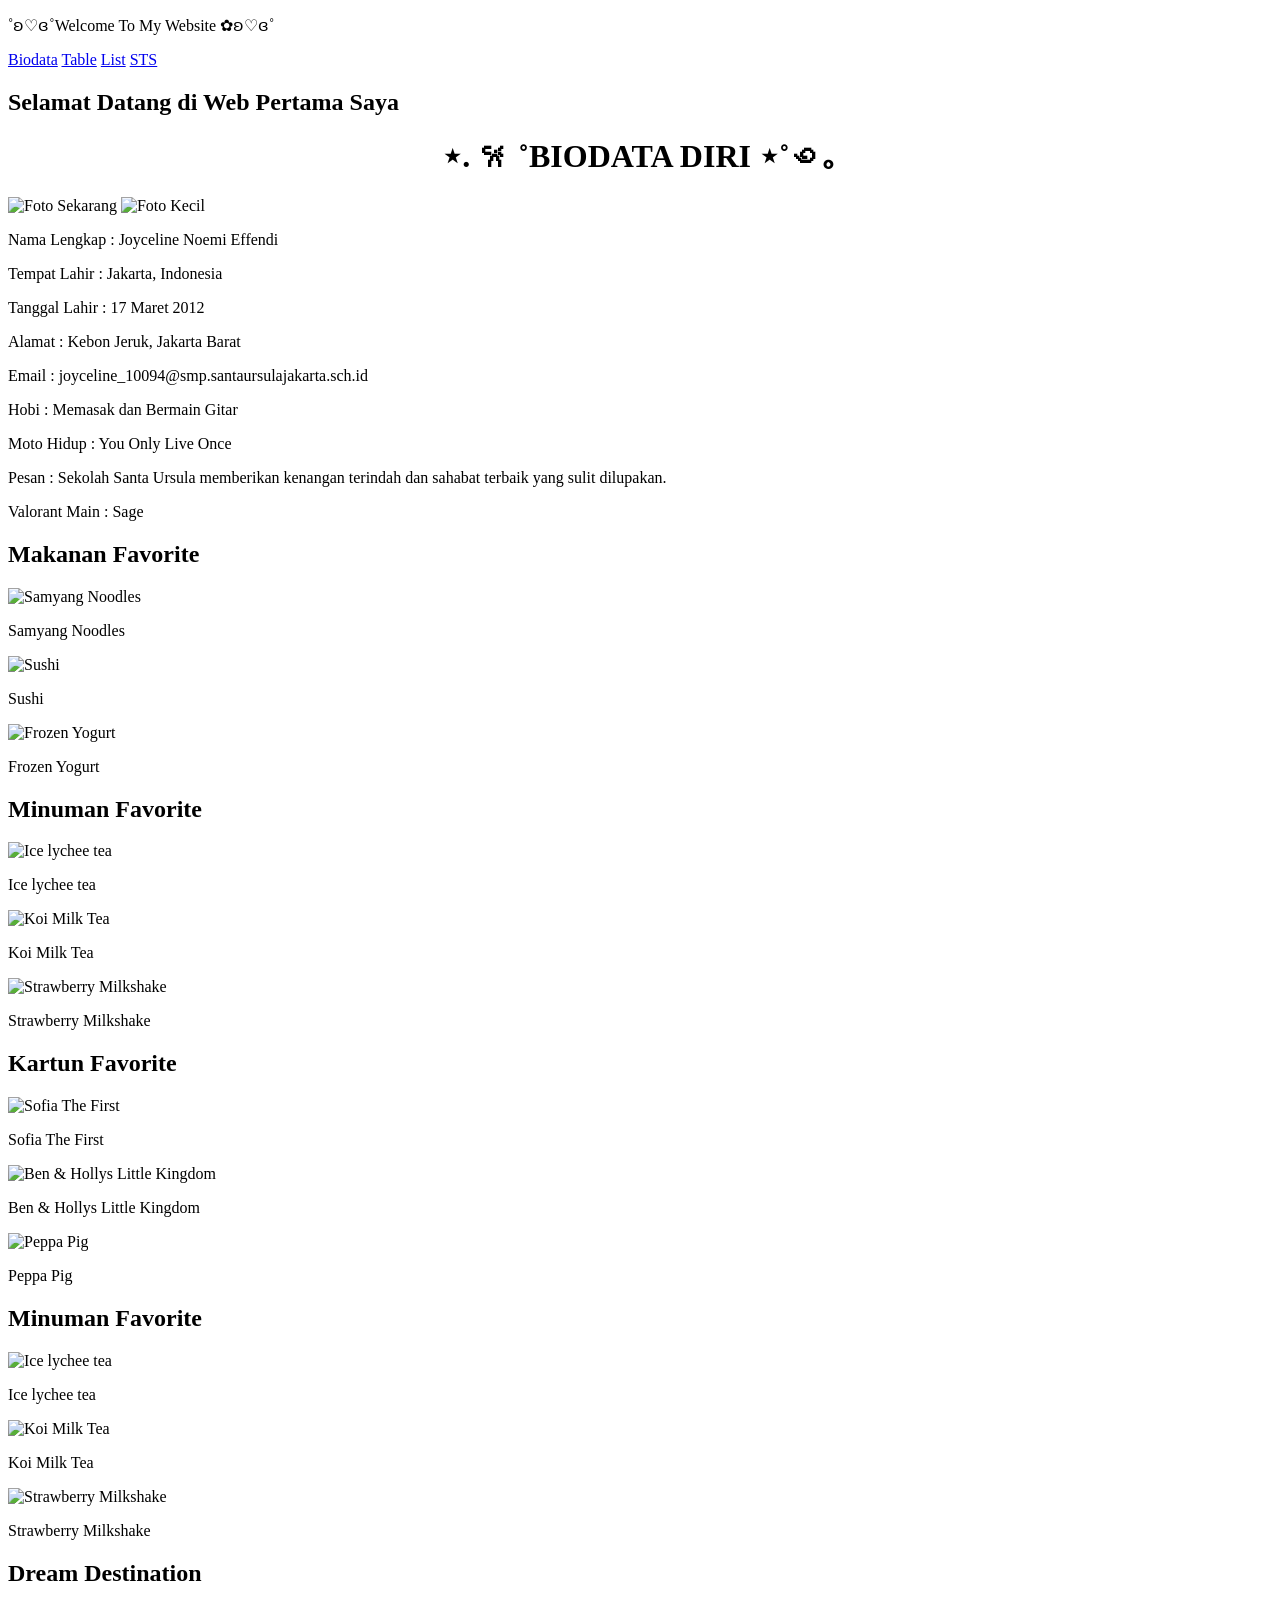
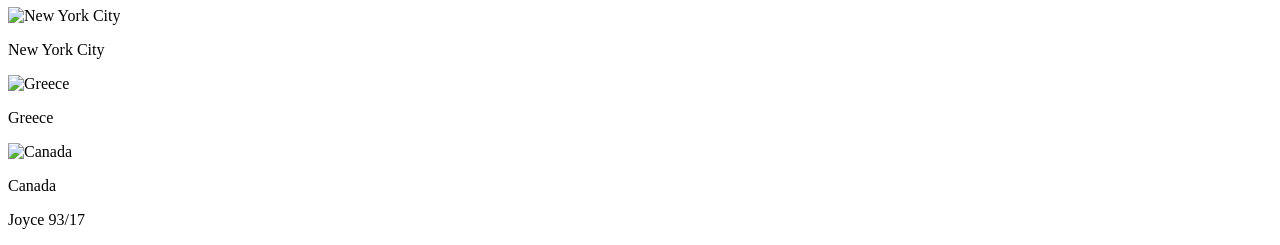
==== index.html @ 12b62a16 "Create index.html" ====
<!DOCTYPE html>
<html>
    <head> 
        <title> Layout HTML dan CSS</title>
        <link rel= "stylesheet" href="index.css">
        <link rel= "stylesheet" href="biodatastyle-Joyce_9.3_17_.css">
    </head>
    <body>
        <div class= "header">
            <p>˚ʚ♡ɞ˚Welcome To My Website ✿ʚ♡ɞ˚</p>
        </div>
        <div class="topnav">
            <a href="index.html">Biodata</a>
            <a href= "table.html">Table</a>
            <a href="List.html">List</a>
            <a href="sts.html">STS</a>
        </div>
        <!--Bagian Content-->
         <h2>Selamat Datang di Web Pertama Saya</h2>
        <center><h1>⋆. 𐙚 ˚BIODATA DIRI ⋆˚꩜｡</h1></center>
        <div class="biodata"> 
            <div class = "content">
                <div class="foto"> 
                    <img src="Foto masa sekarang.jpeg" alt="Foto Sekarang" class="top">
                    <img src="Foto masa kecil.jpeg" alt="Foto Kecil" class="bootom"> 
                 </div>
    
                <div class="isi"> 
                <p> Nama Lengkap : Joyceline Noemi Effendi </p>
                <p> Tempat Lahir : Jakarta, Indonesia</p>
                <p> Tanggal Lahir : 17 Maret 2012 </p>
                <p> Alamat : Kebon Jeruk, Jakarta Barat</p>
                <p> Email : joyceline_10094@smp.santaursulajakarta.sch.id</p>
                <p> Hobi : Memasak dan Bermain Gitar</p>
                <p> Moto Hidup : You Only Live Once </p>
                <p> Pesan : Sekolah Santa Ursula memberikan kenangan terindah dan sahabat terbaik yang sulit dilupakan.</p>
                <p> Valorant Main : Sage </p>
            </div>
        </div>
        </div>
    <h2>Makanan Favorite</h2>
    <div class="makanan">
        <div class="SamyangNoodles"> 
            <img src="samyang.jpg" alt=" Samyang Noodles" width="200" height="200">
            <p> Samyang Noodles </p> 
        </div>
        <div class="Sushi">
            <img src= "Sushi.jpg" alt="Sushi" width="200" height="200">
            <p>Sushi</p>
        </div>
        <div class=" FrozenYogurt">
            <img src="froyo.jpg" alt=" Frozen Yogurt" width="200" height="200">
            <p>Frozen Yogurt </p>
        </div>
    </div>
    <h2>Minuman Favorite</h2>
    <div class="minuman">
        <div class="IceLycheeTea"> 
            <img src="ice lychee tea.webp" alt="Ice lychee tea" width="200" height="200">
            <p> Ice lychee tea </p> 
        </div>
        <div class="KoiMilkTea">
            <img src= "koi milk tea.webp" alt="Koi Milk Tea" width="200" height="200">
            <p> Koi Milk Tea</p>
        </div>
        <div class="StrawberryMilkshake">
            <img src="milkshake.jpg" alt="Strawberry Milkshake" width="200" height="200">
            <p>Strawberry Milkshake </p>
        </div>
    </div>
    <h2>Kartun Favorite</h2>
    <div class="kartun">
        <div class="SofiaTheFirst"> 
            <img src="sofia the first.jpg" alt="Sofia The First" width="200" height="200">
            <p>Sofia The First</p> 
        </div>
        <div class="BenHollysLittleKingdom">
            <img src="ben and hollys.jpg" alt="Ben & Hollys Little Kingdom" width="200" height="200">
            <p>Ben & Hollys Little Kingdom </p>
        </div>
        <div class="PeppaPig">
            <img src="peppa pig.jpg" alt="Peppa Pig" width="200" height="200">
            <p>Peppa Pig</p>
        </div>
    </div>
    </div>
    <h2>Minuman Favorite</h2>
    <div class="minuman">
        <div class="IceLycheeTea"> 
            <img src="ice lychee tea.webp" alt="Ice lychee tea" width="200" height="200">
            <p> Ice lychee tea </p> 
        </div>
        <div class="KoiMilkTea">
            <img src= "koi milk tea.webp" alt="Koi Milk Tea" width="200" height="200">
            <p> Koi Milk Tea</p>
        </div>
        <div class="StrawberryMilkshake">
            <img src="milkshake.jpg" alt="Strawberry Milkshake" width="200" height="200">
            <p>Strawberry Milkshake </p>
        </div>
    </div>
    <h2>Dream Destination</h2>
    <div class="dream">
        <div class="NewYorkCity"> 
            <img src="newyorkcity.jpg" alt="New York City" width="200" height="200">
            <p>New York City </p> 
        </div>
        <div class="Greece">
            <img src="Greece.jpg" alt="Greece" width="200" height="200">
            <p> Greece </p>
        </div>
        <div class="Canada">
            <img src="Canada.jpg" alt="Canada" width="200" height="200">
            <p>Canada</p>
        </div>
     </div>
    </body>
</html> 
<div class="footer">
    <p>Joyce 93/17</p>
</div>
    </body>
</html>
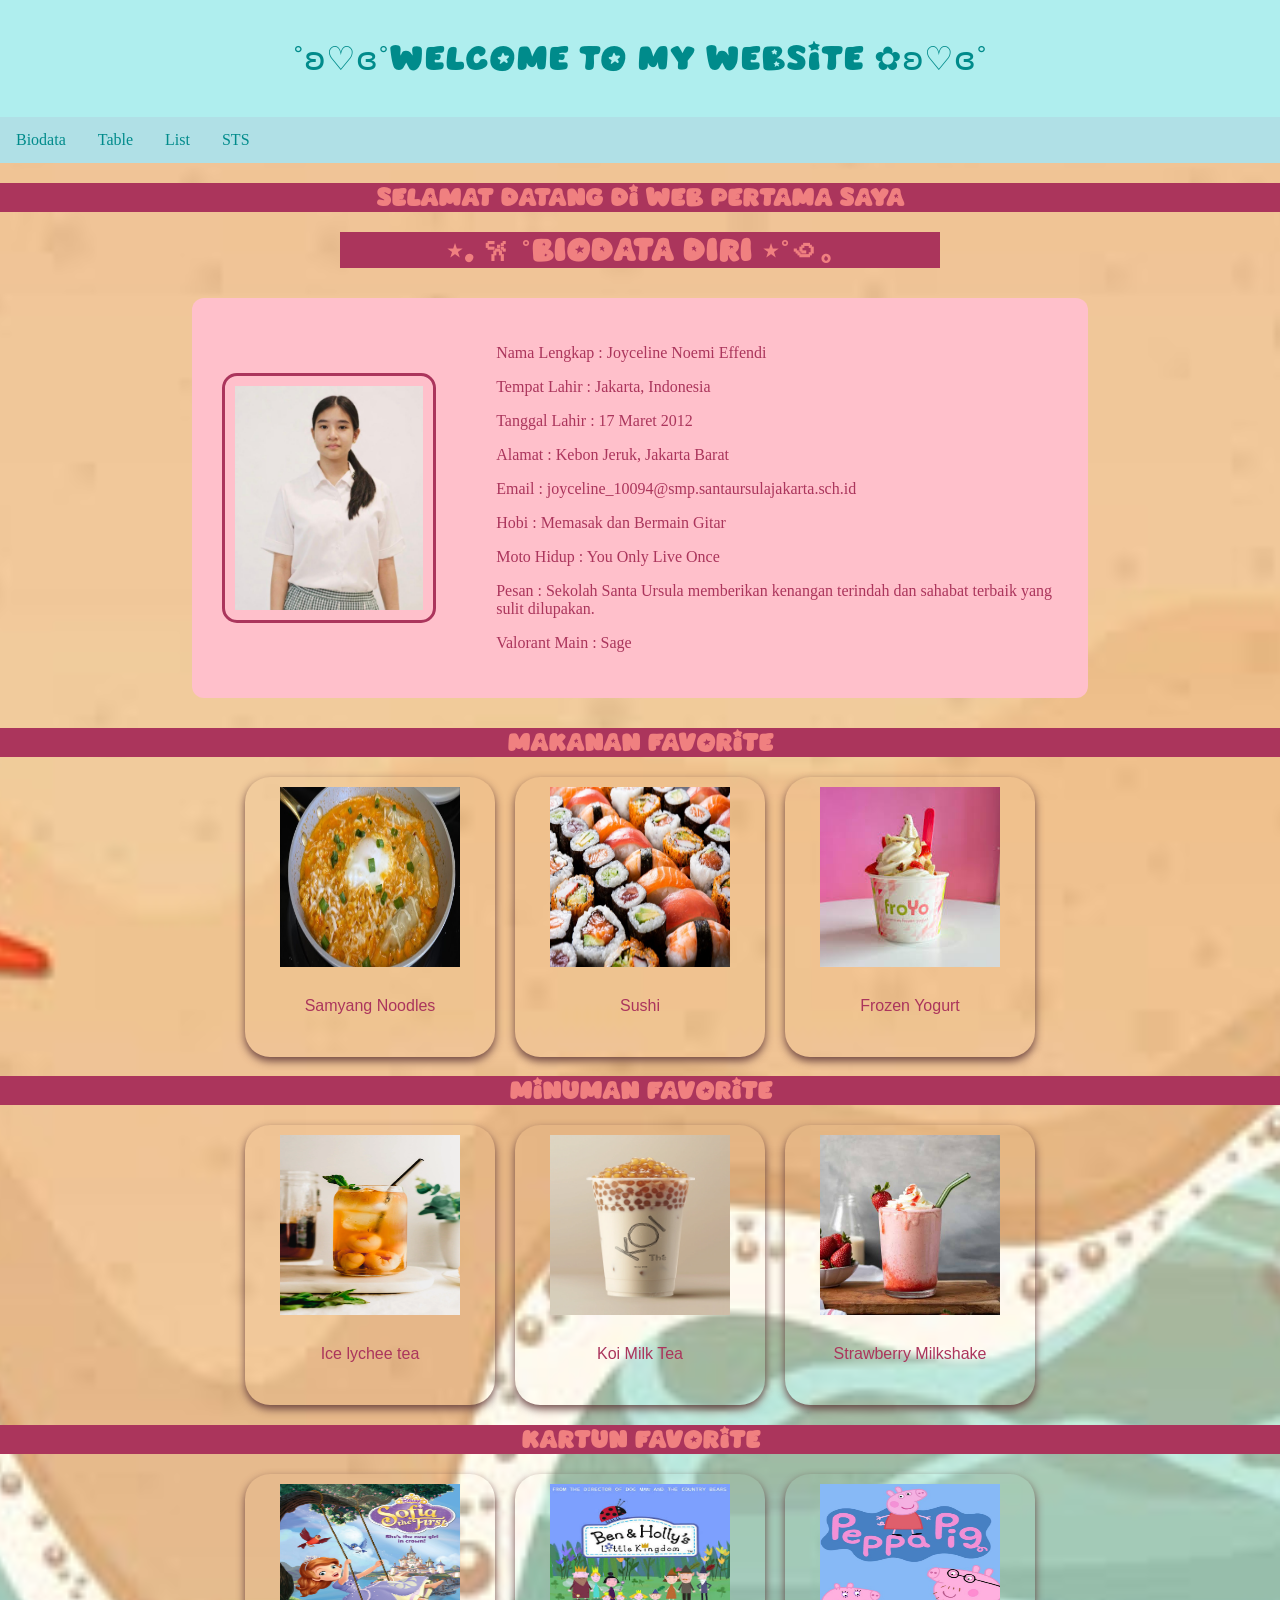
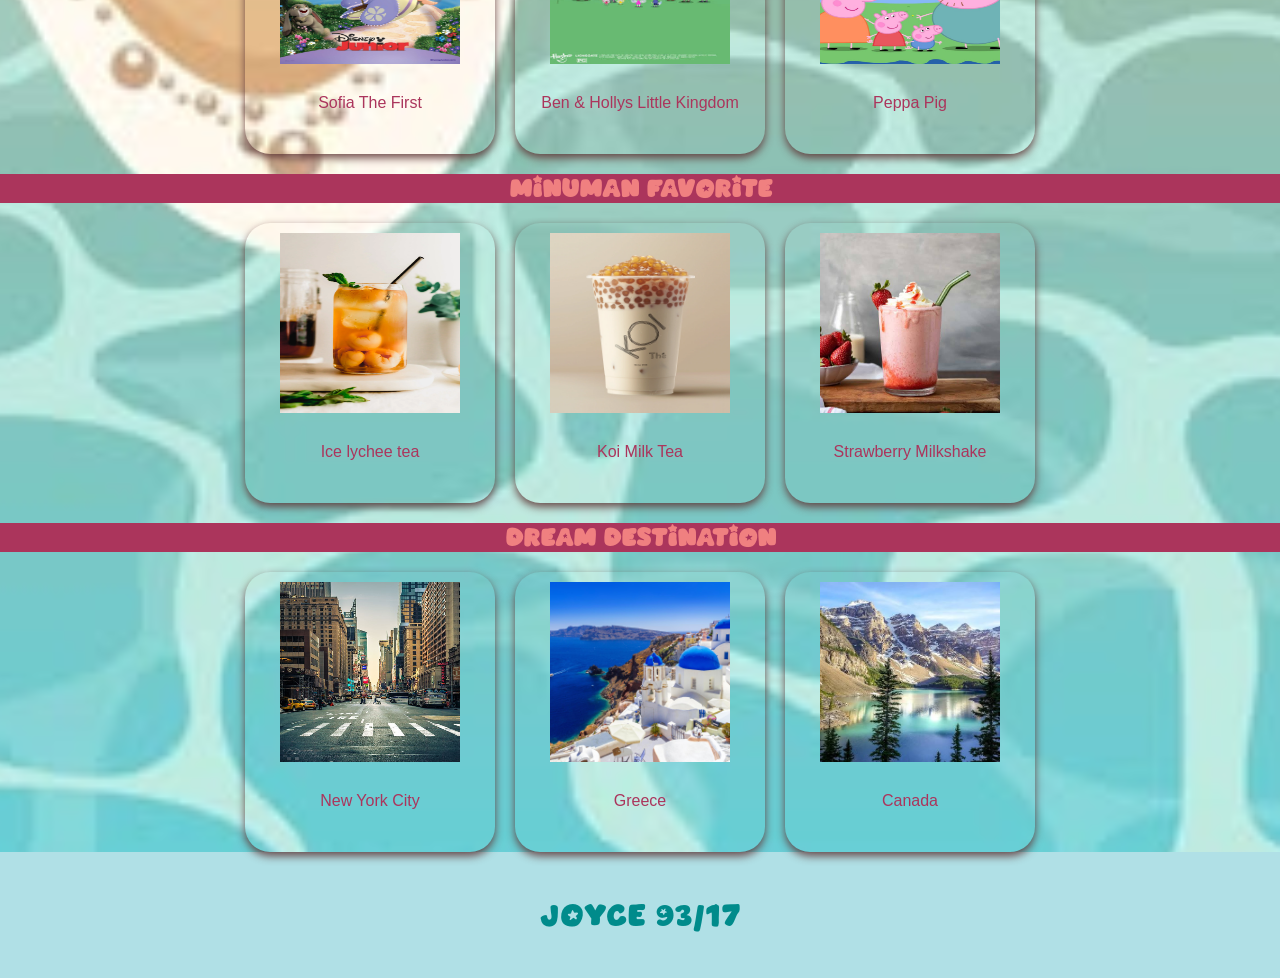
==== commit 32e6d499: "Add files via upload" ====
--- a/index.html
+++ b/index.html
@@ -1,123 +1,123 @@
-<!DOCTYPE html>
-<html>
-    <head> 
-        <title> Layout HTML dan CSS</title>
-        <link rel= "stylesheet" href="index.css">
-        <link rel= "stylesheet" href="biodatastyle-Joyce_9.3_17_.css">
-    </head>
-    <body>
-        <div class= "header">
-            <p>˚ʚ♡ɞ˚Welcome To My Website ✿ʚ♡ɞ˚</p>
-        </div>
-        <div class="topnav">
-            <a href="index.html">Biodata</a>
-            <a href= "table.html">Table</a>
-            <a href="List.html">List</a>
-            <a href="sts.html">STS</a>
-        </div>
-        <!--Bagian Content-->
-         <h2>Selamat Datang di Web Pertama Saya</h2>
-        <center><h1>⋆. 𐙚 ˚BIODATA DIRI ⋆˚꩜｡</h1></center>
-        <div class="biodata"> 
-            <div class = "content">
-                <div class="foto"> 
-                    <img src="Foto masa sekarang.jpeg" alt="Foto Sekarang" class="top">
-                    <img src="Foto masa kecil.jpeg" alt="Foto Kecil" class="bootom"> 
-                 </div>
-    
-                <div class="isi"> 
-                <p> Nama Lengkap : Joyceline Noemi Effendi </p>
-                <p> Tempat Lahir : Jakarta, Indonesia</p>
-                <p> Tanggal Lahir : 17 Maret 2012 </p>
-                <p> Alamat : Kebon Jeruk, Jakarta Barat</p>
-                <p> Email : joyceline_10094@smp.santaursulajakarta.sch.id</p>
-                <p> Hobi : Memasak dan Bermain Gitar</p>
-                <p> Moto Hidup : You Only Live Once </p>
-                <p> Pesan : Sekolah Santa Ursula memberikan kenangan terindah dan sahabat terbaik yang sulit dilupakan.</p>
-                <p> Valorant Main : Sage </p>
-            </div>
-        </div>
-        </div>
-    <h2>Makanan Favorite</h2>
-    <div class="makanan">
-        <div class="SamyangNoodles"> 
-            <img src="samyang.jpg" alt=" Samyang Noodles" width="200" height="200">
-            <p> Samyang Noodles </p> 
-        </div>
-        <div class="Sushi">
-            <img src= "Sushi.jpg" alt="Sushi" width="200" height="200">
-            <p>Sushi</p>
-        </div>
-        <div class=" FrozenYogurt">
-            <img src="froyo.jpg" alt=" Frozen Yogurt" width="200" height="200">
-            <p>Frozen Yogurt </p>
-        </div>
-    </div>
-    <h2>Minuman Favorite</h2>
-    <div class="minuman">
-        <div class="IceLycheeTea"> 
-            <img src="ice lychee tea.webp" alt="Ice lychee tea" width="200" height="200">
-            <p> Ice lychee tea </p> 
-        </div>
-        <div class="KoiMilkTea">
-            <img src= "koi milk tea.webp" alt="Koi Milk Tea" width="200" height="200">
-            <p> Koi Milk Tea</p>
-        </div>
-        <div class="StrawberryMilkshake">
-            <img src="milkshake.jpg" alt="Strawberry Milkshake" width="200" height="200">
-            <p>Strawberry Milkshake </p>
-        </div>
-    </div>
-    <h2>Kartun Favorite</h2>
-    <div class="kartun">
-        <div class="SofiaTheFirst"> 
-            <img src="sofia the first.jpg" alt="Sofia The First" width="200" height="200">
-            <p>Sofia The First</p> 
-        </div>
-        <div class="BenHollysLittleKingdom">
-            <img src="ben and hollys.jpg" alt="Ben & Hollys Little Kingdom" width="200" height="200">
-            <p>Ben & Hollys Little Kingdom </p>
-        </div>
-        <div class="PeppaPig">
-            <img src="peppa pig.jpg" alt="Peppa Pig" width="200" height="200">
-            <p>Peppa Pig</p>
-        </div>
-    </div>
-    </div>
-    <h2>Minuman Favorite</h2>
-    <div class="minuman">
-        <div class="IceLycheeTea"> 
-            <img src="ice lychee tea.webp" alt="Ice lychee tea" width="200" height="200">
-            <p> Ice lychee tea </p> 
-        </div>
-        <div class="KoiMilkTea">
-            <img src= "koi milk tea.webp" alt="Koi Milk Tea" width="200" height="200">
-            <p> Koi Milk Tea</p>
-        </div>
-        <div class="StrawberryMilkshake">
-            <img src="milkshake.jpg" alt="Strawberry Milkshake" width="200" height="200">
-            <p>Strawberry Milkshake </p>
-        </div>
-    </div>
-    <h2>Dream Destination</h2>
-    <div class="dream">
-        <div class="NewYorkCity"> 
-            <img src="newyorkcity.jpg" alt="New York City" width="200" height="200">
-            <p>New York City </p> 
-        </div>
-        <div class="Greece">
-            <img src="Greece.jpg" alt="Greece" width="200" height="200">
-            <p> Greece </p>
-        </div>
-        <div class="Canada">
-            <img src="Canada.jpg" alt="Canada" width="200" height="200">
-            <p>Canada</p>
-        </div>
-     </div>
-    </body>
-</html> 
-<div class="footer">
-    <p>Joyce 93/17</p>
-</div>
-    </body>
-</html> 
+<!DOCTYPE html>
+<html>
+    <head> 
+        <title> Layout HTML dan CSS</title>
+        <link rel= "stylesheet" href="index.css">
+        <link rel= "stylesheet" href="biodatastyle-Joyce_9.3_17_.css">
+    </head>
+    <body>
+        <div class= "header">
+            <p>˚ʚ♡ɞ˚Welcome To My Website ✿ʚ♡ɞ˚</p>
+        </div>
+        <div class="topnav">
+            <a href="index.html">Biodata</a>
+            <a href= "table.html">Table</a>
+            <a href="List.html">List</a>
+            <a href="sts.html">STS</a>
+        </div>
+        <!--Bagian Content-->
+         <h2>Selamat Datang di Web Pertama Saya</h2>
+        <center><h1>⋆. 𐙚 ˚BIODATA DIRI ⋆˚꩜｡</h1></center>
+        <div class="biodata"> 
+            <div class = "content">
+                <div class="foto"> 
+                    <img src="Foto masa sekarang.jpeg" alt="Foto Sekarang" class="top">
+                    <img src="Foto masa kecil.jpeg" alt="Foto Kecil" class="bootom"> 
+                 </div>
+    
+                <div class="isi"> 
+                <p> Nama Lengkap : Joyceline Noemi Effendi </p>
+                <p> Tempat Lahir : Jakarta, Indonesia</p>
+                <p> Tanggal Lahir : 17 Maret 2012 </p>
+                <p> Alamat : Kebon Jeruk, Jakarta Barat</p>
+                <p> Email : joyceline_10094@smp.santaursulajakarta.sch.id</p>
+                <p> Hobi : Memasak dan Bermain Gitar</p>
+                <p> Moto Hidup : You Only Live Once </p>
+                <p> Pesan : Sekolah Santa Ursula memberikan kenangan terindah dan sahabat terbaik yang sulit dilupakan.</p>
+                <p> Valorant Main : Sage </p>
+            </div>
+        </div>
+        </div>
+    <h2>Makanan Favorite</h2>
+    <div class="makanan">
+        <div class="SamyangNoodles"> 
+            <img src="samyang.jpg" alt=" Samyang Noodles" width="200" height="200">
+            <p> Samyang Noodles </p> 
+        </div>
+        <div class="Sushi">
+            <img src= "Sushi.jpg" alt="Sushi" width="200" height="200">
+            <p>Sushi</p>
+        </div>
+        <div class=" FrozenYogurt">
+            <img src="froyo.jpg" alt=" Frozen Yogurt" width="200" height="200">
+            <p>Frozen Yogurt </p>
+        </div>
+    </div>
+    <h2>Minuman Favorite</h2>
+    <div class="minuman">
+        <div class="IceLycheeTea"> 
+            <img src="ice lychee tea.webp" alt="Ice lychee tea" width="200" height="200">
+            <p> Ice lychee tea </p> 
+        </div>
+        <div class="KoiMilkTea">
+            <img src= "koi milk tea.webp" alt="Koi Milk Tea" width="200" height="200">
+            <p> Koi Milk Tea</p>
+        </div>
+        <div class="StrawberryMilkshake">
+            <img src="milkshake.jpg" alt="Strawberry Milkshake" width="200" height="200">
+            <p>Strawberry Milkshake </p>
+        </div>
+    </div>
+    <h2>Kartun Favorite</h2>
+    <div class="kartun">
+        <div class="SofiaTheFirst"> 
+            <img src="sofia the first.jpg" alt="Sofia The First" width="200" height="200">
+            <p>Sofia The First</p> 
+        </div>
+        <div class="BenHollysLittleKingdom">
+            <img src="ben and hollys.jpg" alt="Ben & Hollys Little Kingdom" width="200" height="200">
+            <p>Ben & Hollys Little Kingdom </p>
+        </div>
+        <div class="PeppaPig">
+            <img src="peppa pig.jpg" alt="Peppa Pig" width="200" height="200">
+            <p>Peppa Pig</p>
+        </div>
+    </div>
+    </div>
+    <h2>Minuman Favorite</h2>
+    <div class="minuman">
+        <div class="IceLycheeTea"> 
+            <img src="ice lychee tea.webp" alt="Ice lychee tea" width="200" height="200">
+            <p> Ice lychee tea </p> 
+        </div>
+        <div class="KoiMilkTea">
+            <img src= "koi milk tea.webp" alt="Koi Milk Tea" width="200" height="200">
+            <p> Koi Milk Tea</p>
+        </div>
+        <div class="StrawberryMilkshake">
+            <img src="milkshake.jpg" alt="Strawberry Milkshake" width="200" height="200">
+            <p>Strawberry Milkshake </p>
+        </div>
+    </div>
+    <h2>Dream Destination</h2>
+    <div class="dream">
+        <div class="NewYorkCity"> 
+            <img src="newyorkcity.jpg" alt="New York City" width="200" height="200">
+            <p>New York City </p> 
+        </div>
+        <div class="Greece">
+            <img src="Greece.jpg" alt="Greece" width="200" height="200">
+            <p> Greece </p>
+        </div>
+        <div class="Canada">
+            <img src="Canada.jpg" alt="Canada" width="200" height="200">
+            <p>Canada</p>
+        </div>
+     </div>
+    </body>
+</html> 
+<div class="footer">
+    <p>Joyce 93/17</p>
+</div>
+    </body>
+</html> 
--- a/index.css
+++ b/index.css
@@ -0,0 +1,255 @@
+*{
+    box-sizing: border-box;
+}
+
+body{
+    margin: 0;
+}
+
+/*style pada header*/
+
+.header{
+    background-color: paleturquoise;
+    padding: 5px;
+    text-align: center;
+    font-size: 25pt;
+    font-family:"singsong";
+    color: darkcyan;
+}
+
+@font-face{
+    font-family: "singsong";
+    src: url(Singsong.otf);
+}
+
+/*style pada topnav*/
+
+.topnav{
+    overflow: hidden;
+    background-color: powderblue;
+}
+
+.topnav a{
+    float: left;
+    display: block;
+    color: darkcyan;
+    text-align: center;
+    padding: 14px 16px;
+    text-decoration: none;
+}
+
+.topnav a:hover{
+    background-color: paleturquoise;
+    color: darkturquoise;
+}
+
+.footer{
+    background-color: powderblue;
+    padding: 15px;
+    text-align: center;
+}
+*{
+    box-sizing: border-box;
+}
+
+body{
+    margin: 0;
+}
+
+/*style pada header*/
+
+.header{
+    background-color: paleturquoise;
+    padding: 5px;
+    text-align: center;
+    font-size: 25pt;
+    font-family:"singsong";
+    color: darkcyan;
+}
+
+@font-face{
+    font-family: "singsong";
+    src: url(Singsong.otf);
+}
+
+/*style pada topnav*/
+
+.topnav{
+    overflow: hidden;
+    background-color: powderblue;
+}
+
+.topnav a{
+    float: left;
+    display: block;
+    color: darkcyan;
+    text-align: center;
+    padding: 14px 16px;
+    text-decoration: none;
+}
+
+.topnav a:hover{
+    background-color: paleturquoise;
+    color: darkturquoise;
+}
+
+.footer{
+    background-color: powderblue;
+    padding: 15px;
+    text-align: center;
+}
+/*style table*/
+table, th, td{
+  border: 1px solid black;  
+}
+
+table{
+    border-collapse: collapse;
+    width: 100%;
+}
+
+th, td{
+    padding: 5px;
+}
+
+th{
+    background-color: palevioletred;
+    color: papayawhip;
+}
+
+tr{
+    background-color: lightpink;
+}
+
+tr:nth-child(even){
+    background-color: paleturquoise;
+}
+
+tr:hover{
+ background-color: papayawhip;
+ color: darksalmon;
+}
+
+.footer{
+    background-color: powderblue;
+    padding: 15px;
+    text-align: center;
+    font-family: "singsong"; 
+    font-size: 30px;     
+    color: darkcyan;    
+} 
+/*Style pada List*/
+ol{
+    list-style-type: lower-alpha;
+} 
+ul{
+    list-style-type: disc;
+}
+
+ol{
+    background-color: aquamarine;
+    border: 3px solid rgb(9, 88, 88); 
+    padding: 15px 30px;
+    margin: 10px; 
+    list-style-position: inside;
+}
+
+ol li{
+    background-color:rgb(255, 181, 205) ;
+    margin:6px 0;
+    padding: 6px 12px;
+    border: 2px solid rgb(250, 82, 110);
+    text-align: justify;
+}
+ol li.Nanas{ 
+    background-color: rgb(250, 242, 124);
+    border: 2px solid rgb(230, 208, 64); 
+    color: rgb(0, 0, 0); 
+    font-weight: bold;
+}
+ol li.Jeruk{ 
+    background-color: rgb(247, 208, 135);
+    border: 2px solid orange; 
+    color: rgb(0, 0, 0); 
+    font-weight: bold;
+}
+ol li.Jeruk{ 
+    background-color: rgb(247, 208, 135);
+    border: 2px solid orange; 
+    color: rgb(0, 0, 0); 
+    font-weight:  bold;
+}
+ol li.Semangka{ 
+    background-color: rgb(247, 135, 135);
+    border: 2px solid rgb(252, 32, 32); 
+    color: rgb(0, 0, 0); 
+    font-weight:  bold;
+}
+ol li.Pisang{ 
+    background-color: rgb(234, 247, 135);
+    border: 2px solid rgb(183, 185, 48); 
+    color: rgb(0, 0, 0); 
+    font-weight:  bold;
+}
+ol li.Anggur{ 
+    background-color: rgb(248, 170, 255);
+    border: 2px solid rgb(128, 3, 152); 
+    color: rgb(0, 0, 0); 
+    font-weight:  bold;
+}
+ol li.Buah Naga{ 
+    background-color: rgb(202, 1, 95);
+    border: 2px solid rgb(71, 4, 44); 
+    color: rgb(0, 0, 0); 
+    font-weight:  bold;
+}
+ol li.Kiwi{ 
+    background-color: rgb(167, 247, 135);
+    border: 2px solid rgb(45, 110, 17); 
+    color: rgb(0, 0, 0); 
+    font-weight:  bold;
+}
+ol li.Mangga{ 
+    background-color: rgb(255, 182, 86);
+    border: 2px solid rgb(145, 98, 10); 
+    color: rgb(0, 0, 0); 
+    font-weight:  bold;
+} 
+ol li.Melon{ 
+    background-color: rgb(216, 255, 177);
+    border: 2px solid rgb(25, 90, 18); 
+    color: rgb(0, 0, 0); 
+    font-weight:  bold;
+}
+ol li.Stroberi{
+    color: black; 
+    font-weight: bold;
+}
+ul{
+    background-color: aquamarine;
+    border: 3px solid rgb(9, 88, 88); 
+    padding: 15px 30px;
+    margin: 10px; 
+    list-style-position: inside;
+}
+ul li{ 
+     background-color:rgb(255, 181, 205) ;
+    margin:6px 0;
+    padding: 6px 12px;
+    border: 2px solid rgb(250, 82, 110);
+    text-align: justify;
+} 
+h3{ 
+    background-color: rgb(203, 5, 124);
+    color: rgb(255, 167, 211);
+    text-align: center;
+    font-family: "singsong";
+    font-size: 30px;
+} 
+h1{ 
+    background-color: rgb(163, 244, 255);
+    color: rgb(185, 118, 252);
+    text-align: center;
+    font-family: "singsong";
+    font-size: 30px;
+}
--- a/biodatastyle-Joyce_9.3_17_.css
+++ b/biodatastyle-Joyce_9.3_17_.css
@@ -0,0 +1,332 @@
+*{
+    box-sizing: border-box;
+}
+
+body{
+    margin: 0;
+}
+
+/*style pada header*/
+
+.header{
+    background-color: paleturquoise;
+    padding: 5px;
+    text-align: center;
+    font-size: 25pt;
+    font-family:"singsong";
+    color: darkcyan;
+}
+
+@font-face{
+    font-family: "singsong";
+    src: url(Singsong.otf);
+}
+
+/*style pada topnav*/
+
+.topnav{
+    overflow: hidden;
+    background-color: powderblue;
+}
+
+.topnav a{
+    float: left;
+    display: block;
+    color: darkcyan;
+    text-align: center;
+    padding: 14px 16px;
+    text-decoration: none;
+}
+
+.topnav a:hover{
+    background-color: paleturquoise;
+    color: darkturquoise;
+}
+
+.footer{
+    background-color: powderblue;
+    padding: 15px;
+    text-align: center;
+}
+body{
+    background-image:url(Ocean\ Background.jpg);
+    background-size: cover; 
+    background-position: center;
+}
+h2{ 
+    background-color: rgb(171, 53, 92); 
+    color:lightcoral;
+    text-align: center;
+    font-family:"singsong";
+}
+/*format font : .otf/.ttf*/
+@font-face {
+    font-family:"singsong" ;
+    src: url(Singsong.otf);
+} 
+h1{ 
+    background-color: rgb(171, 53, 92); 
+    color: lightcoral;
+    text-align: center;
+    width: 600px; 
+}
+div.biodata{
+    margin:30px auto ;
+    width:70%;
+    background-color: pink; 
+    color: rgb(171, 53, 92); 
+    padding: 30px; 
+    border-radius: 12px; 
+    display: flex; 
+    justify-content: center;
+    align-items: center;
+} 
+div.content{
+    display: flex;
+    align-items: center; 
+    justify-content: center; 
+    gap: 60px; 
+}
+div.foto{ 
+    position: relative;
+    width: 250px;
+    height: 250px; 
+    overflow: hidden;
+    border-radius: 15px;
+    cursor: pointer; 
+    display: flex; 
+    align-items: center;
+    justify-content: center;
+    border: 3px solid rgb(171, 53, 92) ;
+}
+div.foto img{ 
+    position: absolute;
+    width: 100%; 
+    height: 100% ;
+    object-fit: cover;
+    object-position: center;
+    transition: transform 0.5s ease, opacity 0.5s ease;
+}
+div.foto img.top{
+    opacity: 1;
+    z-index: 2;
+}
+div.foto:hover img.top{
+    opacity: 0; 
+    transform: scale(1.1);
+}
+div.foto img.bottom{ 
+    opacity: 0;
+    z-index: 1;
+}
+div.foto:hover img.bottom{ 
+    opacity:1; 
+    transform: scale (1.1);
+} 
+div.makanan{ 
+    display: flex;
+    justify-content: center;
+    gap: 20px;
+    text-align: center;
+} 
+img{ 
+    padding: 10px; 
+} 
+div.SamyangNoodles{
+   width: 250px;
+   height: 280px;
+   border-radius: 25px;
+   box-shadow:0 4px 8px 0 rgba(96,56,56,0.9);
+   font-family: 'Franklin Gothic Medium', 'Arial Narrow', Arial, sans-serif;
+   color: rgb(171, 53, 92);
+} 
+div.SamyangNoodles:hover{ 
+    overflow: hidden; 
+    transition: transform 0.3s ease; 
+    transform : scale(1.1);
+}
+div.Sushi{ 
+    width: 250px;
+   height: 280px;
+   border-radius: 25px;
+   box-shadow:0 4px 8px 0 rgba(96,56,56,0.9);
+   font-family: 'Franklin Gothic Medium', 'Arial Narrow', Arial, sans-serif;
+   color: rgb(171, 53, 92);
+}
+div.Sushi:hover{ 
+    overflow: hidden;
+    transition: transform 0.3s ease;
+    transform: scale(1.1);
+}
+div.FrozenYogurt{
+    width: 250px;
+   height: 280px;
+   border-radius: 25px;
+   box-shadow:0 4px 8px 0 rgba(96,56,56,0.9);
+   font-family: 'Franklin Gothic Medium', 'Arial Narrow', Arial, sans-serif;
+   color: rgb(171, 53, 92);
+}
+div.FrozenYogurt:hover{
+    overflow: hidden;
+    transition: transform 0.3s ease;
+    transform: scale(1.1);
+}
+div.foto img.top{
+    opacity: 1;
+    z-index: 2;
+}
+div.foto:hover img.top{
+    opacity: 0; 
+    transform: scale(1.1);
+}
+div.foto img.bottom{ 
+    opacity: 0;
+    z-index: 1;
+}
+div.foto:hover img.bottom{ 
+    opacity:1; 
+    transform: scale (1.1);
+} 
+div.minuman{ 
+    display: flex;
+    justify-content: center;
+    gap: 20px;
+    text-align: center;
+} 
+img{ 
+    padding: 10px; 
+} 
+div.IceLycheeTea{
+   width: 250px;
+   height: 280px;
+   border-radius: 25px;
+   box-shadow:0 4px 8px 0 rgba(96,56,56,0.9);
+   font-family: 'Franklin Gothic Medium', 'Arial Narrow', Arial, sans-serif;
+   color: rgb(171, 53, 92);
+} 
+div.IceLycheeTea:hover{ 
+    overflow: hidden; 
+    transition: transform 0.3s ease; 
+    transform : scale(1.1);
+}
+div.KoiMilkTea{ 
+    width: 250px;
+   height: 280px;
+   border-radius: 25px;
+   box-shadow:0 4px 8px 0 rgba(96,56,56,0.9);
+   font-family: 'Franklin Gothic Medium', 'Arial Narrow', Arial, sans-serif;
+   color: rgb(171, 53, 92);
+}
+div.KoiMilkTea:hover{ 
+    overflow: hidden;
+    transition: transform 0.3s ease;
+    transform: scale(1.1);
+}
+div.StrawberryMilkshake{
+    width: 250px;
+   height: 280px;
+   border-radius: 25px;
+   box-shadow:0 4px 8px 0 rgba(96,56,56,0.9);
+   font-family: 'Franklin Gothic Medium', 'Arial Narrow', Arial, sans-serif;
+   color: rgb(171, 53, 92);
+}
+div.StrawberryMilkshake:hover{
+    overflow: hidden;
+    transition: transform 0.3s ease;
+    transform: scale(1.1);
+}
+div.kartun{ 
+    display: flex;
+    justify-content: center;
+    flex-wrap: wrap; /* Tulis ini agar kalau layar sempit, Bluey dan The Loud House turun ke bawah secara otomatis dengan kotak utuh */
+    gap: 20px;
+    text-align: center;
+} 
+div.SofiaTheFirst{
+   width: 250px;
+   height: 280px;
+   border-radius: 25px;
+   box-shadow:0 4px 8px 0 rgba(96,56,56,0.9);
+   font-family: 'Franklin Gothic Medium', 'Arial Narrow', Arial, sans-serif;
+   color: rgb(171, 53, 92);
+} 
+div.SofiaTheFirst:hover{ 
+    overflow: hidden; 
+    transition: transform 0.3s ease; 
+    transform : scale(1.1);
+}
+div.BenHollysLittleKingdom{ 
+    width: 250px;
+   height: 280px;
+   border-radius: 25px;
+   box-shadow:0 4px 8px 0 rgba(96,56,56,0.9);
+   font-family: 'Franklin Gothic Medium', 'Arial Narrow', Arial, sans-serif;
+   color: rgb(171, 53, 92);
+}
+div.BenHollysLittleKingdom:hover{ 
+    overflow: hidden;
+    transition: transform 0.3s ease;
+    transform: scale(1.1);
+}
+div.PeppaPig{
+    width: 250px;
+   height: 280px;
+   border-radius: 25px;
+   box-shadow:0 4px 8px 0 rgba(96,56,56,0.9);
+   font-family: 'Franklin Gothic Medium', 'Arial Narrow', Arial, sans-serif;
+   color: rgb(171, 53, 92);
+}
+div.PeppaPig:hover{
+    overflow: hidden;
+    transition: transform 0.3s ease;
+    transform: scale(1.1);
+}
+div.dream{ 
+    display: flex;
+    justify-content: center;
+    /*flex-wrap: wrap;  Tulis ini agar kalau layar sempit */
+    gap: 20px;
+    text-align: center;
+} 
+img{ 
+    padding: 10px;
+}
+div.NewYorkCity{
+   width: 250px;
+   height: 280px;
+   border-radius: 25px;
+   box-shadow:0 4px 8px 0 rgba(96,56,56,0.9);
+   font-family: 'Franklin Gothic Medium', 'Arial Narrow', Arial, sans-serif;
+   color: rgb(171, 53, 92);
+} 
+div.NewYorkCity:hover{ 
+    overflow: hidden; 
+    transition: transform 0.3s ease; 
+    transform : scale(1.1);
+}
+div.Greece{ 
+    width: 250px;
+   height: 280px;
+   border-radius: 25px;
+   box-shadow:0 4px 8px 0 rgba(96,56,56,0.9);
+   font-family: 'Franklin Gothic Medium', 'Arial Narrow', Arial, sans-serif;
+   color: rgb(171, 53, 92);
+}
+div.Greece:hover{ 
+    overflow: hidden;
+    transition: transform 0.3s ease;
+    transform: scale(1.1);
+}
+div.Canada{
+    width: 250px;
+   height: 280px;
+   border-radius: 25px;
+   box-shadow:0 4px 8px 0 rgba(96,56,56,0.9);
+   font-family: 'Franklin Gothic Medium', 'Arial Narrow', Arial, sans-serif;
+   color: rgb(171, 53, 92);
+}
+div.Canada:hover{
+    overflow: hidden;
+    transition: transform 0.3s ease;
+    transform: scale(1.1);
+}
